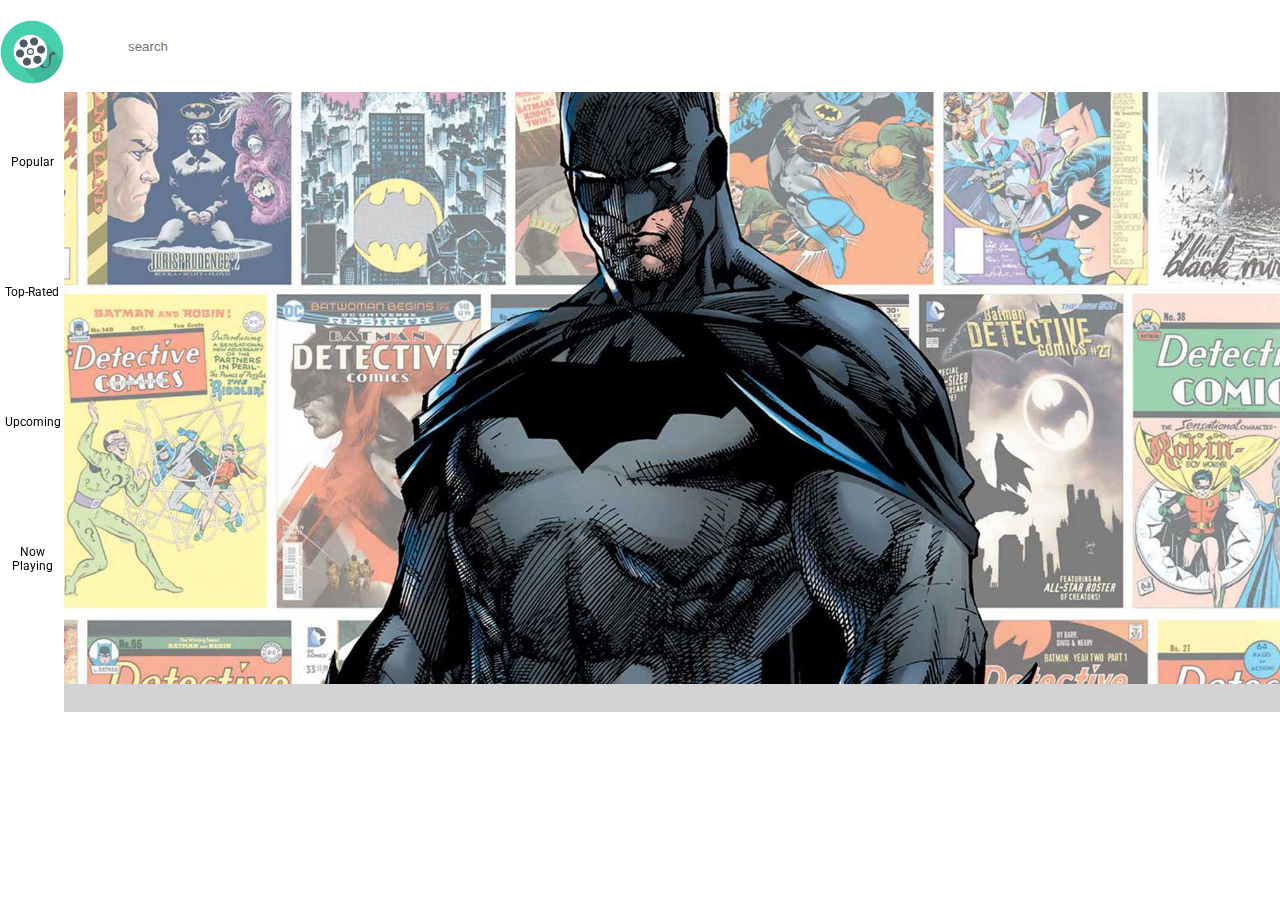
==== index-semantic.html @ 1292b946 "Basic display" ====
<!DOCTYPE html>
<html lang="en">

<head>
    <meta charset="UTF-8">
    <meta name="viewport" content="width=device-width, initial-scale=1.0">
    <meta http-equiv="X-UA-Compatible" content="ie=edge">
    <title>El fantástico mundo ded Moe</title>
    <link rel="stylesheet" href="https://use.fontawesome.com/releases/v5.8.2/css/all.css"
        integrity="sha384-oS3vJWv+0UjzBfQzYUhtDYW+Pj2yciDJxpsK1OYPAYjqT085Qq/1cq5FLXAZQ7Ay" crossorigin="anonymous">
    <link rel="stylesheet" href="estilo.css">
    <link href="https://fonts.googleapis.com/css?family=Roboto:300,400,500&amp;subset=cyrillic" rel="stylesheet">

    <link rel=icon href=favicon.png sizes="250x250" type="image/png">
</head>

<body>
    <div class="main-container">
        <nav class="nav-bar">
            <ul class="category-btn">
                <li class="logo">
                    <figure>
                            <img src="./favicon.png" alt="">
                    </figure>
                </li>
                <li class="popular">
                    <i class="far fa-play-circle"></i>
                    <a href="#" class="popular-link">Popular</a>
                </li>
                <li class="top-rated">
                    <i class="far fa-play-circle"></i>
                    <a href="#" class="top-rated-link">Top-Rated</a>
                </li>
                <li class="upcoming">
                    <i class="far fa-play-circle"></i>
                    <a href="#" class="upcoming-link">Upcoming</a>
                </li>
                <li class="now-playing">
                    <i class="far fa-play-circle"></i>

                    <a href="#" class="now-playing-link">Now Playing</a>
                </li>
            </ul>
        </nav>
        <header class="header">
            <section class="search-bar">
                <input type="text" name="" id="" placeholder="search">
            </section>
        </header>
        <main>
            <article class="results-page">
                <section class="background">
                    <h1>The Movie DB App</h1>
                    <figure class="background-img">
                        <img src="./batman.jpg" alt="">
                    </figure>
                </section>
                <section class="category-list">
                </section>

            </article>

        </main>




        <script src="dom.js"></script>
    </div>

</body>

</html>
---- estilo.css ----
body,
html {
  margin: 0px;
  padding: 0px;
  font-family: "Roboto", sans-serif;
}

a:link,
a:visited,
a:hover,
a:active {
  text-decoration: none;
  font-family: "Roboto", sans-serif;
  color: black;
}

ul {
  list-style-type: none;
  margin: 0;
  padding: 0;
  font-family: "Roboto", sans-serif;
}

nav {
  width: 5vw;
  height: 100vh;
  position: fixed;
  overflow: auto;
}
nav ul li {
  padding: 20px 0;
  text-align: center;
  width: 5vw;
  height: 10vh;
}
nav ul li a {
  margin: 5px;
  display: block;
  font-size: 12px;
}
nav ul li figure {
  margin: 0;
}
nav ul li figure img {
  width: 100%;
  height: auto;
}

.header {
  margin-left: 5vw;
  width: 95vw;
  position: fixed;
}
.header input {
  width: 100%;
  height: 10vh;
  border: none;
  padding-left: 5vw;
}

.background h1 {
  display: none;
  padding: 20% 0;
  text-align: center;
}
.background .background-img {
  margin: 0;
}
.background .background-img img {
  max-width: 100%;
  height: auto;
  object-fit: cover;
}

.results-page {
  max-width: 95vw;
  margin-left: 5vw;
  display: flex;
  flex-direction: column;
  background: lightgray;
}
.results-page .category-list {
  max-width: 90vw;
  margin: 1% 0;
}
.results-page .category-list .category-container {
  display: flex;
  flex-direction: column;
}
.results-page .category-list .category-container .category-header {
  display: flex;
  padding: 0 2vw;
  justify-content: space-between;
}
.results-page .category-list .category-container .results-list {
  display: flex;
  justify-content: space-between;
}
.results-page .category-list .category-container .results-list .movie {
  width: 20%;
  display: flex;
  flex-direction: column;
}
.results-page .category-list .category-container .results-list .movie img {
  width: 100%;
  height: auto;
}
.results-page .category-list .category-container .results-list .movie .movie-title {
  margin: 0 auto;
}

/*# sourceMappingURL=estilo.css.map */
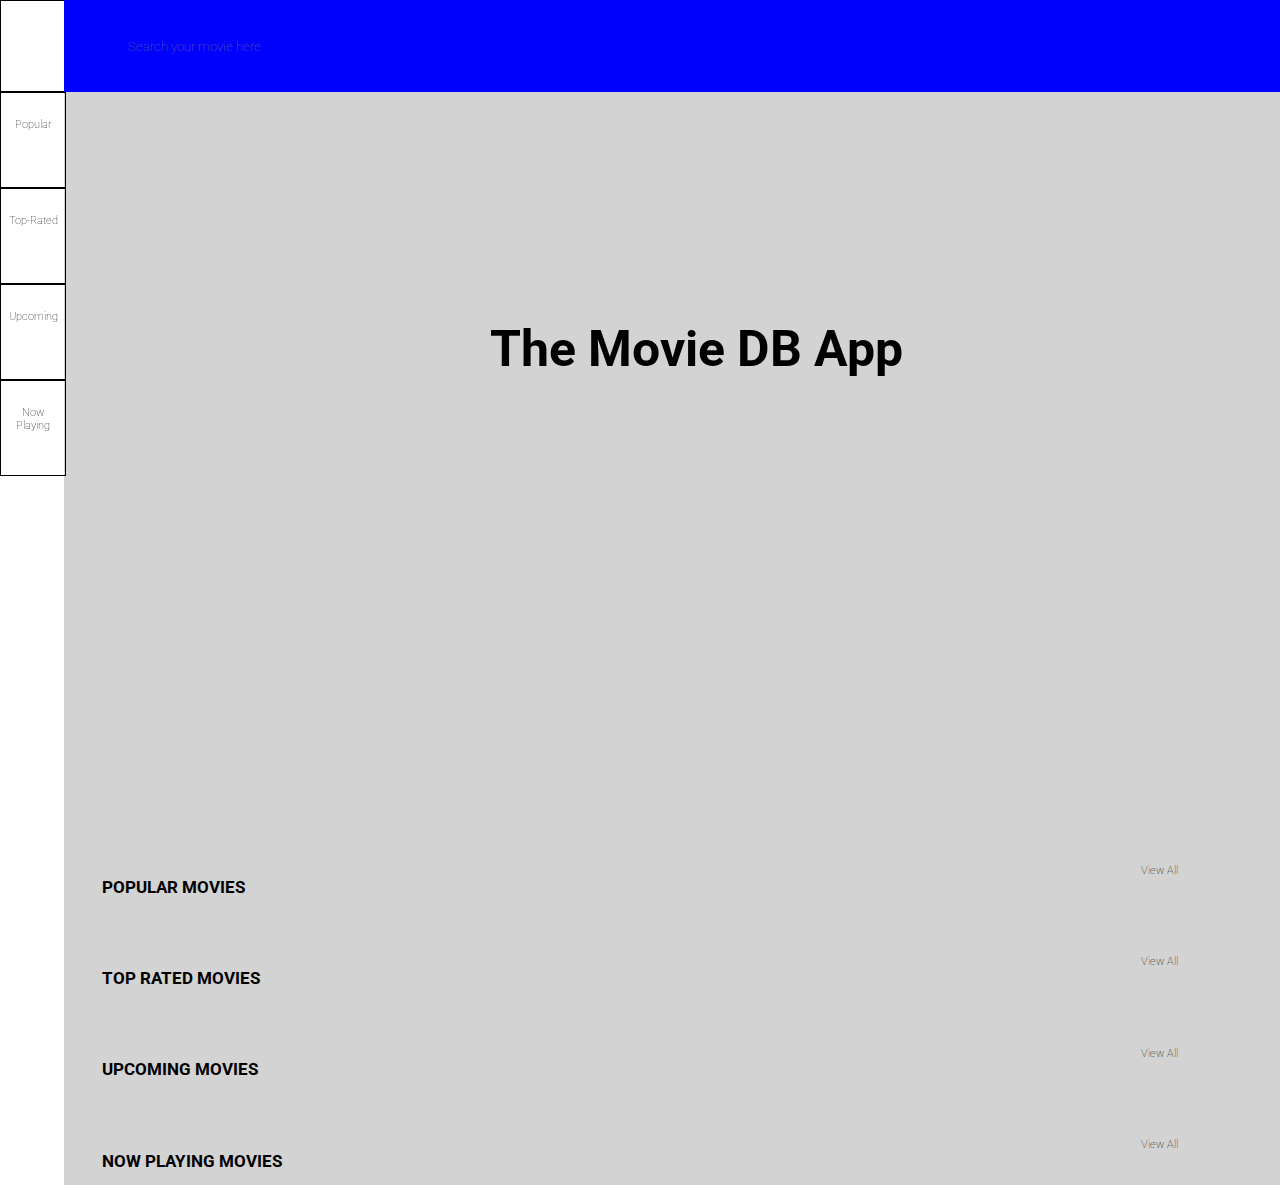
==== commit 74c78230: "Basic onload" ====
--- a/index-semantic.html
+++ b/index-semantic.html
@@ -8,10 +8,10 @@
     <title>El fantástico mundo ded Moe</title>
     <link rel="stylesheet" href="https://use.fontawesome.com/releases/v5.8.2/css/all.css"
         integrity="sha384-oS3vJWv+0UjzBfQzYUhtDYW+Pj2yciDJxpsK1OYPAYjqT085Qq/1cq5FLXAZQ7Ay" crossorigin="anonymous">
-    <link rel="stylesheet" href="estilo.css">
+    <link rel="stylesheet" href="./style/estilo.css">
     <link href="https://fonts.googleapis.com/css?family=Roboto:300,400,500&amp;subset=cyrillic" rel="stylesheet">
 
-    <link rel=icon href=favicon.png sizes="250x250" type="image/png">
+    <link rel=icon href=./assets/favicon.png sizes="250x250" type="image/png">
 </head>
 
 <body>
@@ -20,46 +20,87 @@
             <ul class="category-btn">
                 <li class="logo">
                     <figure>
-                            <img src="./favicon.png" alt="">
+                        <img src="./assets/favicon.png" alt="">
                     </figure>
                 </li>
                 <li class="popular">
                     <i class="far fa-play-circle"></i>
+                    <i class="fas fa-play-circle"></i>
                     <a href="#" class="popular-link">Popular</a>
                 </li>
                 <li class="top-rated">
                     <i class="far fa-play-circle"></i>
+                    <i class="fas fa-play-circle"></i>
                     <a href="#" class="top-rated-link">Top-Rated</a>
                 </li>
                 <li class="upcoming">
                     <i class="far fa-play-circle"></i>
+                    <i class="fas fa-play-circle"></i>
                     <a href="#" class="upcoming-link">Upcoming</a>
                 </li>
                 <li class="now-playing">
                     <i class="far fa-play-circle"></i>
-
+                    <i class="fas fa-play-circle"></i>
                     <a href="#" class="now-playing-link">Now Playing</a>
                 </li>
             </ul>
         </nav>
         <header class="header">
-            <section class="search-bar">
-                <input type="text" name="" id="" placeholder="search">
-            </section>
+            <input type="text" name="" id="" placeholder="Search your movie here">
         </header>
         <main>
             <article class="results-page">
                 <section class="background">
+                    <figure class="background-img">
+                        <img src="./assets/batman.jpg" alt="">
+                    </figure>
                     <h1>The Movie DB App</h1>
-                    <figure class="background-img">
-                        <img src="./batman.jpg" alt="">
-                    </figure>
                 </section>
                 <section class="category-list">
+                    <div class="category-container category-popular">
+                        <div class="category-header">
+                            <h2 class="category-title">POPULAR MOVIES</h2>
+                            <a class="view-all-btn">View All</a>
+                        </div>
+                        <section class="result-section">
+                            <ul class="results-list" id="popular-list">
+                            </ul>
+                        </section>
+
+                    </div>
+                    <div class="category-container category-top-rated">
+                        <div class="category-header">
+                            <h2 class="category-title">TOP RATED MOVIES</h2>
+                            <a class="view-all-btn">View All</a>
+                        </div>
+                        <section class="result-section">
+                            <ul class="results-list" id="top-rated-list">
+                            </ul>
+                        </section>
+                    </div>
+                    <div class="category-container category-upcoming">
+                        <div class="category-header">
+                            <h2 class="category-title">UPCOMING MOVIES</h2>
+                            <a class="view-all-btn">View All</a>
+                        </div>
+                        <section class="result-section">
+                            <ul class="results-list"id="upcoming-list">
+                            </ul>
+                        </section>
+                    </div>
+                    <div class="category-container category-now-playing">
+                        <div class="category-header">
+                            <h2 class="category-title">NOW PLAYING MOVIES</h2>
+                            <a class="view-all-btn">View All</a>
+                        </div>
+                        <section class="result-section">
+                            <ul class="results-list" id="now-playing-list">
+                            </ul>
+                        </section>
+                    </div>
                 </section>
-
+                </section>
             </article>
-
         </main>
 
 
--- a/style/estilo.css
+++ b/style/estilo.css
@@ -0,0 +1,155 @@
+body,
+html {
+  margin: 0px;
+  padding: 0px;
+  font-family: "Roboto", sans-serif;
+  font-weight: lighter;
+  font-size: 11px;
+}
+
+a:link,
+a:visited,
+a:hover,
+a:active {
+  text-decoration: none;
+  font-family: "Roboto", sans-serif;
+  font-weight: lighter;
+  font-size: 11px;
+  color: black;
+}
+
+ul {
+  list-style-type: none;
+  margin: 0;
+  padding: 0;
+  font-family: "Roboto", sans-serif;
+  font-weight: lighter;
+  font-size: 11px;
+}
+ul li {
+  cursor: pointer;
+}
+ul li .fas {
+  display: none;
+}
+
+.logo {
+  padding: 0;
+  height: 10vh;
+}
+.logo figure {
+  margin: 0;
+}
+.logo figure img {
+  width: 70%;
+  max-height: auto;
+  margin: 7px;
+}
+
+nav {
+  width: 6vw;
+  height: 100vh;
+  position: fixed;
+  overflow: auto;
+}
+nav ul li {
+  padding: 20px 0;
+  text-align: center;
+  width: 5vw;
+  height: 6vh;
+  border: 1px solid black;
+}
+nav ul li a {
+  margin: 5px;
+  display: block;
+  font-size: 11px;
+}
+
+.header {
+  margin-left: 5vw;
+  width: 95vw;
+  position: fixed;
+  z-index: 1;
+}
+.header input {
+  width: 100%;
+  height: 10vh;
+  border: none;
+  padding-left: 5vw;
+  background: blue;
+}
+.header input[type=text]::placeholder {
+  font-family: "Roboto", sans-serif;
+  font-weight: lighter;
+}
+
+.background {
+  position: relative;
+}
+.background h1 {
+  text-align: center;
+  position: absolute;
+  left: 35%;
+  top: 35%;
+  font-size: 50px;
+}
+.background figure {
+  margin: 11vh 0 0 0;
+  height: 80vh;
+  overflow: hidden;
+}
+.background figure img {
+  width: 100%;
+  height: auto;
+  object-fit: contain;
+  opacity: 0.5;
+}
+
+.results-page {
+  max-width: 95vw;
+  margin-left: 5vw;
+  display: flex;
+  flex-direction: column;
+  background: lightgray;
+}
+.results-page .category-list {
+  max-width: 90vw;
+}
+.results-page .category-list .category-container {
+  display: flex;
+  flex-direction: column;
+}
+.results-page .category-list .category-container .category-header {
+  display: flex;
+  padding: 0 3vw;
+  margin: 5vh 0 0 0;
+  justify-content: space-between;
+  font-size: 11px;
+}
+.results-page .category-list .category-container .category-header a {
+  cursor: pointer;
+}
+.results-page .category-list .category-container .results-list {
+  display: flex;
+  justify-content: space-between;
+  padding: 0;
+}
+.results-page .category-list .category-container .results-list .movie-card {
+  width: 20%;
+  display: flex;
+  flex-direction: column;
+}
+.results-page .category-list .category-container .results-list .movie-card img {
+  height: 300px;
+  width: auto;
+}
+.results-page .category-list .category-container .results-list .movie-card img:hover {
+  transform: scale(1.05, 1.05);
+  -webkit-transition: transform 1s;
+  transition: transform 1s;
+}
+.results-page .category-list .category-container .results-list .movie-card .movie-title {
+  margin: 0 auto;
+}
+
+/*# sourceMappingURL=estilo.css.map */
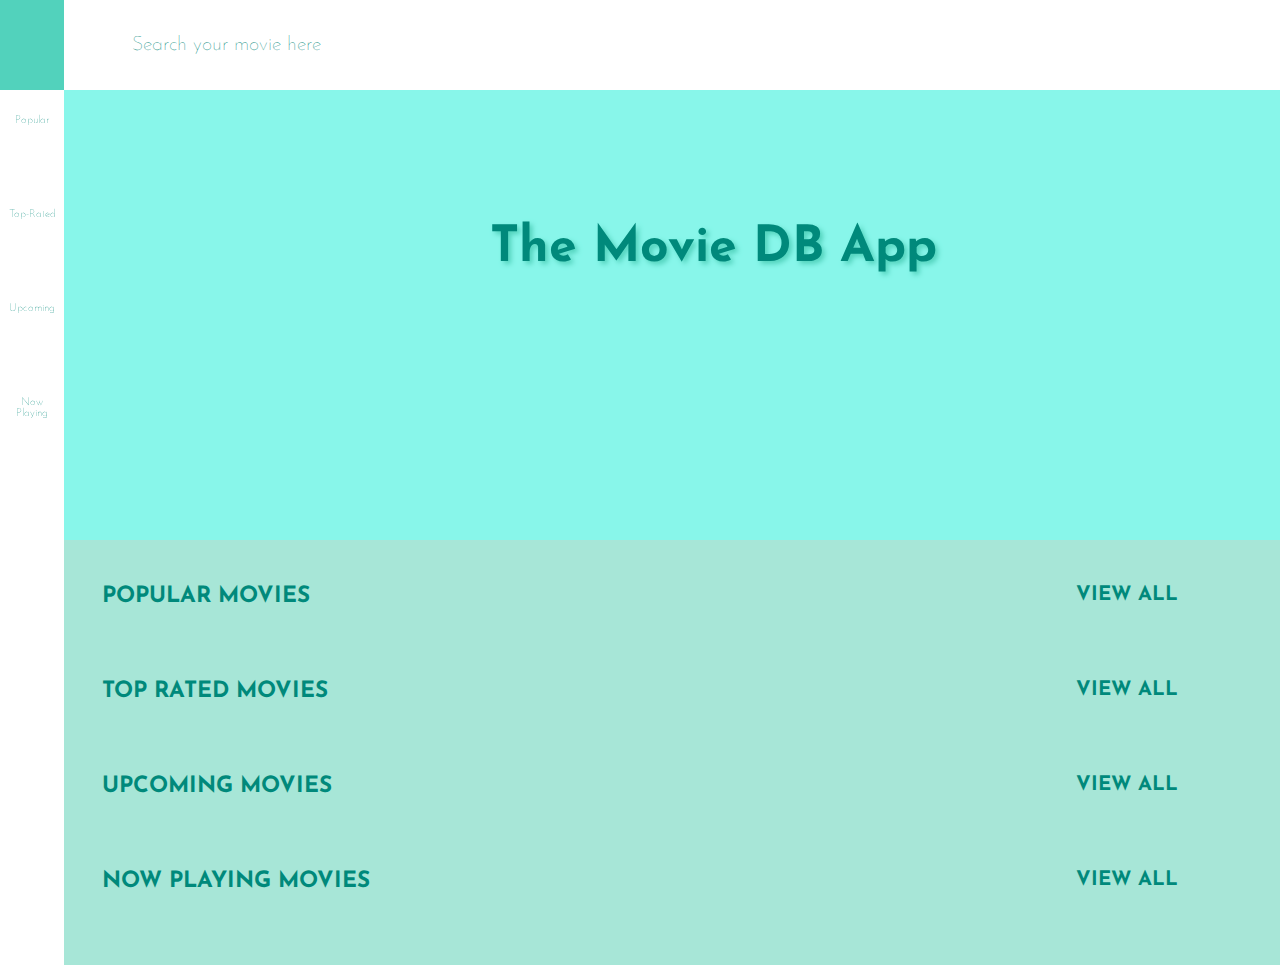
==== commit acbe0e6d: "Fixed de SCSS and add the JS" ====
--- a/index-semantic.html
+++ b/index-semantic.html
@@ -12,6 +12,7 @@
     <link href="https://fonts.googleapis.com/css?family=Roboto:300,400,500&amp;subset=cyrillic" rel="stylesheet">
 
     <link rel=icon href=./assets/favicon.png sizes="250x250" type="image/png">
+    <link href="https://fonts.googleapis.com/css?family=Josefin+Sans&display=swap" rel="stylesheet">
 </head>
 
 <body>
@@ -46,13 +47,16 @@
             </ul>
         </nav>
         <header class="header">
-            <input type="text" name="" id="" placeholder="Search your movie here">
+            <div class="search-container">
+                <i class="fas fa-search"></i>
+                <input type="text" name="" id="search-bar" placeholder="Search your movie here">
+            </div>
         </header>
         <main>
             <article class="results-page">
                 <section class="background">
                     <figure class="background-img">
-                        <img src="./assets/batman.jpg" alt="">
+                        <img src="./assets/comic-book-women-landscape.png" alt="">
                     </figure>
                     <h1>The Movie DB App</h1>
                 </section>
@@ -60,45 +64,58 @@
                     <div class="category-container category-popular">
                         <div class="category-header">
                             <h2 class="category-title">POPULAR MOVIES</h2>
-                            <a class="view-all-btn">View All</a>
+                            <a class="view-all-btn" id="view-btn-popular">VIEW ALL</a>
                         </div>
                         <section class="result-section">
                             <ul class="results-list" id="popular-list">
                             </ul>
                         </section>
-
+                        <div class="load-more hide">LOAD MORE</div>
                     </div>
                     <div class="category-container category-top-rated">
                         <div class="category-header">
                             <h2 class="category-title">TOP RATED MOVIES</h2>
-                            <a class="view-all-btn">View All</a>
+                            <a class="view-all-btn">VIEW ALL</a>
                         </div>
                         <section class="result-section">
                             <ul class="results-list" id="top-rated-list">
                             </ul>
                         </section>
+                        <div class="load-more hide">LOAD MORE</div>
                     </div>
                     <div class="category-container category-upcoming">
                         <div class="category-header">
                             <h2 class="category-title">UPCOMING MOVIES</h2>
-                            <a class="view-all-btn">View All</a>
+                            <a class="view-all-btn">VIEW ALL</a>
                         </div>
                         <section class="result-section">
-                            <ul class="results-list"id="upcoming-list">
+                            <ul class="results-list" id="upcoming-list">
                             </ul>
                         </section>
+                        <div class="load-more hide">LOAD MORE</div>
                     </div>
                     <div class="category-container category-now-playing">
                         <div class="category-header">
                             <h2 class="category-title">NOW PLAYING MOVIES</h2>
-                            <a class="view-all-btn">View All</a>
+                            <a class="view-all-btn">VIEW ALL</a>
                         </div>
                         <section class="result-section">
                             <ul class="results-list" id="now-playing-list">
                             </ul>
                         </section>
+                        <div class="load-more hide">LOAD MORE</div>
                     </div>
-                </section>
+                    <div class="category-container category-search hide">
+                        <div class="category-header">
+                            <h2 class="category-title">Search Results</h2>
+                            <a class="view-all-btn">Results</a>
+                        </div>
+                        <section class="result-section">
+                            <ul class="results-list" id="search-results-list">
+                            </ul>
+                        </section>
+                        <div class="load-more hide">LOAD MORE</div>
+                    </div>
                 </section>
             </article>
         </main>
--- a/style/estilo.css
+++ b/style/estilo.css
@@ -1,10 +1,12 @@
+@import url("https://fonts.googleapis.com/css?family=Josefin+Sans&display=swap");
 body,
 html {
   margin: 0px;
   padding: 0px;
-  font-family: "Roboto", sans-serif;
+  font-family: "Josefin Sans", sans-serif;
   font-weight: lighter;
   font-size: 11px;
+  color: #00897b;
 }
 
 a:link,
@@ -12,19 +14,20 @@
 a:hover,
 a:active {
   text-decoration: none;
-  font-family: "Roboto", sans-serif;
+  font-family: "Josefin Sans", sans-serif;
   font-weight: lighter;
   font-size: 11px;
-  color: black;
+  color: #00897b;
 }
 
 ul {
   list-style-type: none;
   margin: 0;
   padding: 0;
-  font-family: "Roboto", sans-serif;
+  font-family: "Josefin Sans", sans-serif;
   font-weight: lighter;
   font-size: 11px;
+  color: #00897b;
 }
 ul li {
   cursor: pointer;
@@ -41,7 +44,7 @@
   margin: 0;
 }
 .logo figure img {
-  width: 70%;
+  max-width: 50px;
   max-height: auto;
   margin: 7px;
 }
@@ -57,12 +60,21 @@
   text-align: center;
   width: 5vw;
   height: 6vh;
-  border: 1px solid black;
+  display: block;
 }
 nav ul li a {
   margin: 5px;
   display: block;
-  font-size: 11px;
+}
+nav ul li:hover {
+  background: #52d2bc;
+  color: white;
+}
+nav ul li:hover .far {
+  display: none;
+}
+nav ul li:hover .fas {
+  display: block;
 }
 
 .header {
@@ -71,16 +83,30 @@
   position: fixed;
   z-index: 1;
 }
-.header input {
+.header .search-container {
   width: 100%;
   height: 10vh;
   border: none;
-  padding-left: 5vw;
-  background: blue;
-}
-.header input[type=text]::placeholder {
-  font-family: "Roboto", sans-serif;
-  font-weight: lighter;
+  display: flex;
+  background-color: white;
+}
+.header .search-container .fas {
+  align-self: center;
+  padding-left: 5%;
+  color: #a7e6d7;
+  font-size: 20px;
+}
+.header .search-container input {
+  width: 90%;
+  border: none;
+}
+.header .search-container input[type=text]::placeholder {
+  font-family: "Josefin Sans", sans-serif;
+  font-weight: lighter;
+  font-size: 11px;
+  color: #00897b;
+  font-size: 20px;
+  padding: 5px;
 }
 
 .background {
@@ -92,25 +118,28 @@
   left: 35%;
   top: 35%;
   font-size: 50px;
+  text-shadow: 3px 3px 5px #52d2bc;
 }
 .background figure {
-  margin: 11vh 0 0 0;
-  height: 80vh;
+  margin: 0;
+  height: 60vh;
   overflow: hidden;
+  background-color: #52d2bc;
+  background-size: cover;
+  mix-blend-mode: overlay;
 }
 .background figure img {
   width: 100%;
   height: auto;
-  object-fit: contain;
-  opacity: 0.5;
 }
 
 .results-page {
   max-width: 95vw;
   margin-left: 5vw;
-  display: flex;
-  flex-direction: column;
-  background: lightgray;
+  padding-bottom: 5vh;
+  display: flex;
+  flex-direction: column;
+  background: #a7e6d7;
 }
 .results-page .category-list {
   max-width: 90vw;
@@ -118,38 +147,169 @@
 .results-page .category-list .category-container {
   display: flex;
   flex-direction: column;
+  margin-bottom: 3vh;
 }
 .results-page .category-list .category-container .category-header {
   display: flex;
   padding: 0 3vw;
   margin: 5vh 0 0 0;
   justify-content: space-between;
-  font-size: 11px;
+  font-family: "Josefin Sans", sans-serif;
+  font-size: 15px;
+  color: #00897b;
 }
 .results-page .category-list .category-container .category-header a {
   cursor: pointer;
+  font-size: 20px;
+  font-weight: bold;
+}
+.results-page .category-list .category-container .category-header .category-title {
+  margin: 0;
 }
 .results-page .category-list .category-container .results-list {
+  font-family: "Josefin Sans", sans-serif;
+  font-size: 15px;
+  color: #00897b;
   display: flex;
   justify-content: space-between;
+  flex-wrap: wrap;
   padding: 0;
 }
 .results-page .category-list .category-container .results-list .movie-card {
   width: 20%;
   display: flex;
   flex-direction: column;
+  margin-top: 2em;
+  background-size: cover;
 }
 .results-page .category-list .category-container .results-list .movie-card img {
   height: 300px;
   width: auto;
+  max-width: 200px;
+  -webkit-box-shadow: 5px 5px 10px 0px rgba(0, 137, 123, 0.5);
+  -moz-box-shadow: 5px 5px 10px 0px rgba(0, 137, 123, 0.5);
+  box-shadow: 5px 5px 10px 0px rgba(0, 137, 123, 0.5);
+  -webkit-transition: transform 1s;
+  transition: transform 1s;
 }
 .results-page .category-list .category-container .results-list .movie-card img:hover {
   transform: scale(1.05, 1.05);
-  -webkit-transition: transform 1s;
-  transition: transform 1s;
 }
 .results-page .category-list .category-container .results-list .movie-card .movie-title {
   margin: 0 auto;
 }
+.results-page .category-list .category-container .load-more {
+  text-align: center;
+  background: #00897b;
+  color: white;
+  margin: 5vh 40vw;
+  padding: 2vh 2vw;
+  cursor: pointer;
+  border-radius: 10px 10px 10px 10px;
+  -moz-border-radius: 10px 10px 10px 10px;
+  -webkit-border-radius: 10px 10px 10px 10px;
+}
+
+.modal-container {
+  display: none;
+  position: fixed;
+  z-index: 1;
+  left: 0;
+  top: 0;
+  height: 100%;
+  width: 100%;
+  overflow: auto;
+  background-color: rgba(33, 35, 34, 0.9);
+}
+.modal-container .modal-content {
+  margin: 30px 400px;
+  background: white;
+  display: flex;
+  flex-direction: column;
+}
+.modal-container .modal-content .modal-header::after {
+  content: "";
+  display: block;
+  width: 100%;
+  height: 100%;
+  position: absolute;
+  top: 0;
+  left: 0;
+  background-color: #29504d;
+  mix-blend-mode: hard-light;
+  z-index: 0;
+}
+.modal-container .modal-content .modal-header > * {
+  z-index: 10;
+  position: relative;
+}
+.modal-container .modal-content .modal-header {
+  margin: 0;
+  background-repeat: no-repeat;
+  background-size: cover;
+  height: 300px;
+  display: flex;
+  flex-direction: row;
+  justify-content: space-around;
+  position: relative;
+}
+.modal-container .modal-content .modal-header .modal-poster {
+  width: 350px;
+  text-align: center;
+  padding-top: 20px;
+}
+.modal-container .modal-content .modal-header .modal-poster img {
+  width: 90%;
+  height: auto;
+  object-fit: contain;
+}
+.modal-container .modal-content .modal-header .modal-details {
+  width: 350px;
+  color: white;
+  display: flex;
+  flex-direction: column;
+}
+.modal-container .modal-content .modal-header .modal-details .closeBtn {
+  text-align: right;
+  font-size: 20px;
+  font-weight: bolder;
+}
+.modal-container .modal-content .modal-header .modal-details .modal-movie-title {
+  font-size: 30px;
+  font-weight: lighter;
+}
+.modal-container .modal-content .modal-header .modal-details .modal-movie-tagline {
+  margin: 0;
+  font-weight: lighter;
+  font-size: 15px;
+}
+.modal-container .modal-content .modal-movie-description {
+  display: flex;
+  flex-direction: column;
+  margin: 30px 30px 30px 400px;
+  font-family: "Josefin Sans", sans-serif;
+  font-size: 15px;
+  color: #00897b;
+}
+.modal-container .modal-content .modal-heading {
+  color: #00897b;
+}
+
+.hide {
+  display: none !important;
+}
+
+.margin-top {
+  margin-top: 15vh;
+  margin-bottom: 10vh;
+}
+
+.category-selected {
+  background-color: #a7e6d7;
+}
+
+.search-container {
+  color: #52d2bc;
+}
 
 /*# sourceMappingURL=estilo.css.map */
